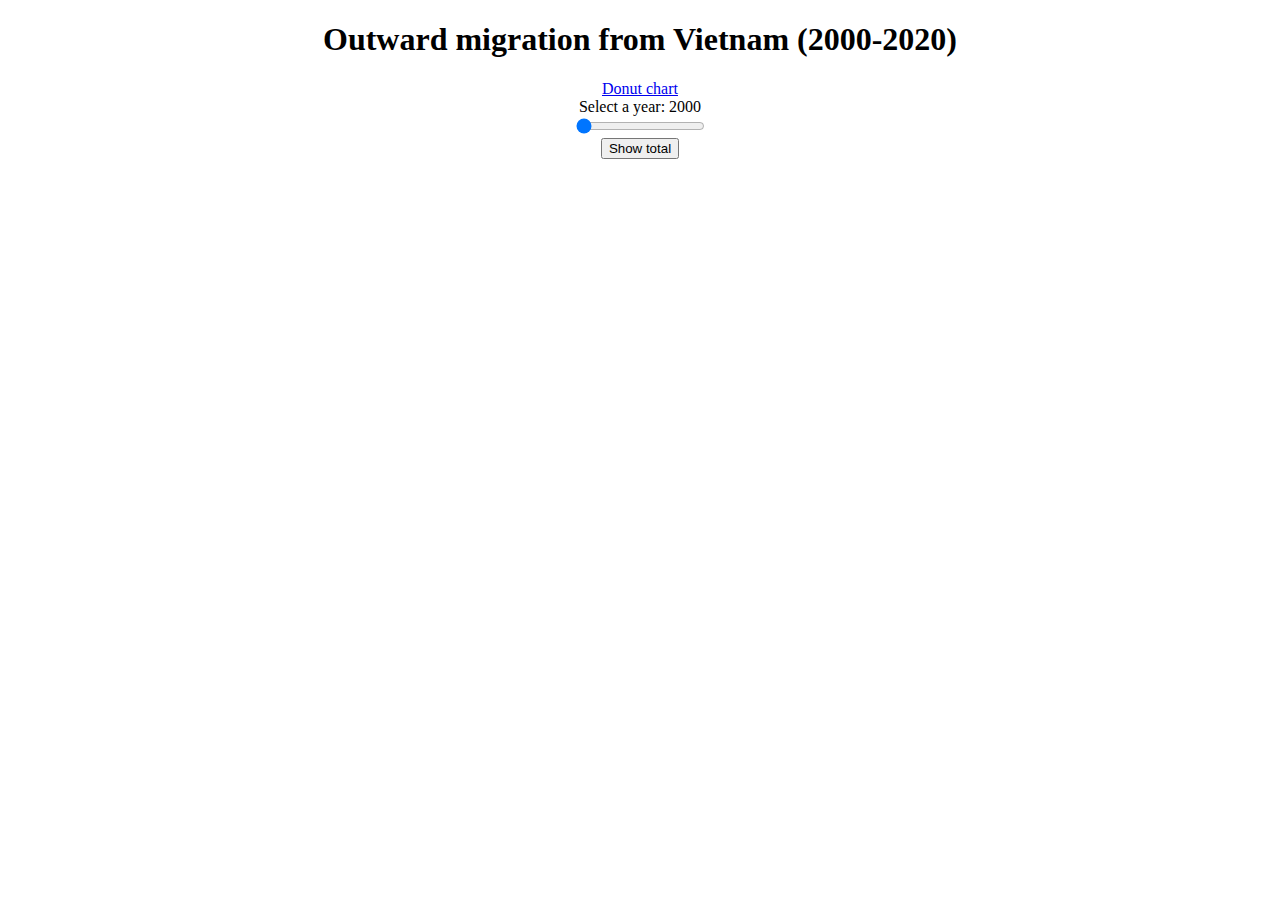
==== index.html @ e62413b9 "Tooltip modified" ====
<!DOCTYPE html>
<head>
    <meta charset="utf-8">
    <!-- Load d3.js -->
    <script src="https://d3js.org/d3.v6.js"></script>
    <script src="https://d3js.org/d3-scale-chromatic.v1.min.js"></script>
    <script src="https://d3js.org/d3-geo-projection.v2.min.js"></script>
    <title>COS30045 final project</title>
    
    <link rel="stylesheet" href="style.css">
</head>
<!-- Create an element where the map will take place -->
<body>
    <div class="center">
        <h1>Outward migration from Vietnam (2000-2020)</h1>
        <a href="./donut.html">Donut chart</a>
        <br>
        <span>Select a year: </span>
        <span id="yearLabel">2000</span>

        <div id="yearScroller">
            <input type="range" min="2000" max="2020" step="1" value="2000" id="yearSlider">
        </div>
        <button id="totalButton">Show total</button>
        <br>
        <script src="map.js"></script>
        <br>
        
    </div>
    
    <svg id="my_dataviz" width="1400" height="550">
    </svg>
    <div class="center" id="legend"></div>
</body>
---- style.css ----
.center {
    text-align: center;
}

#tooltip {
    position: absolute;
    padding: 10px;
    background-color: #fff;
    border: 1px solid #ccc;
    border-radius: 5px;
    pointer-events: none;
    opacity: 0;
    font-size: 14px;
    font-weight: bold;
  }
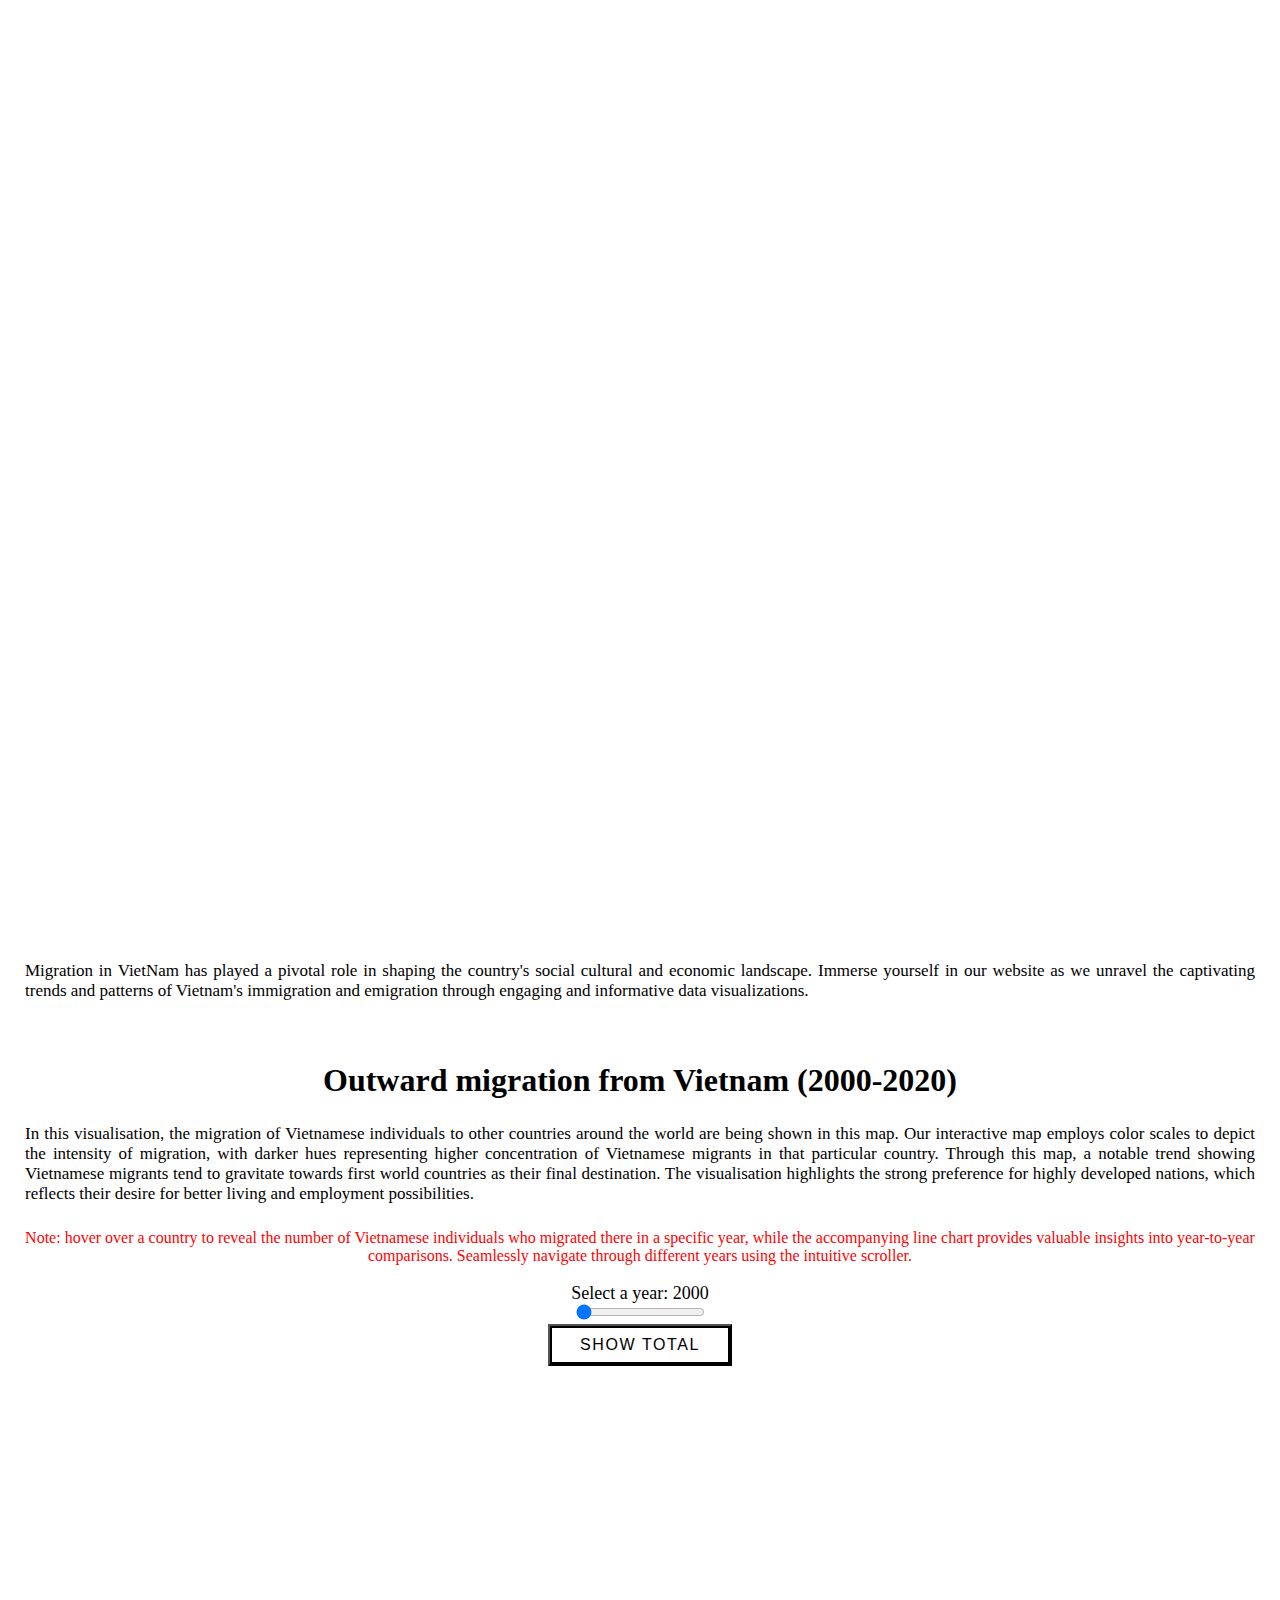
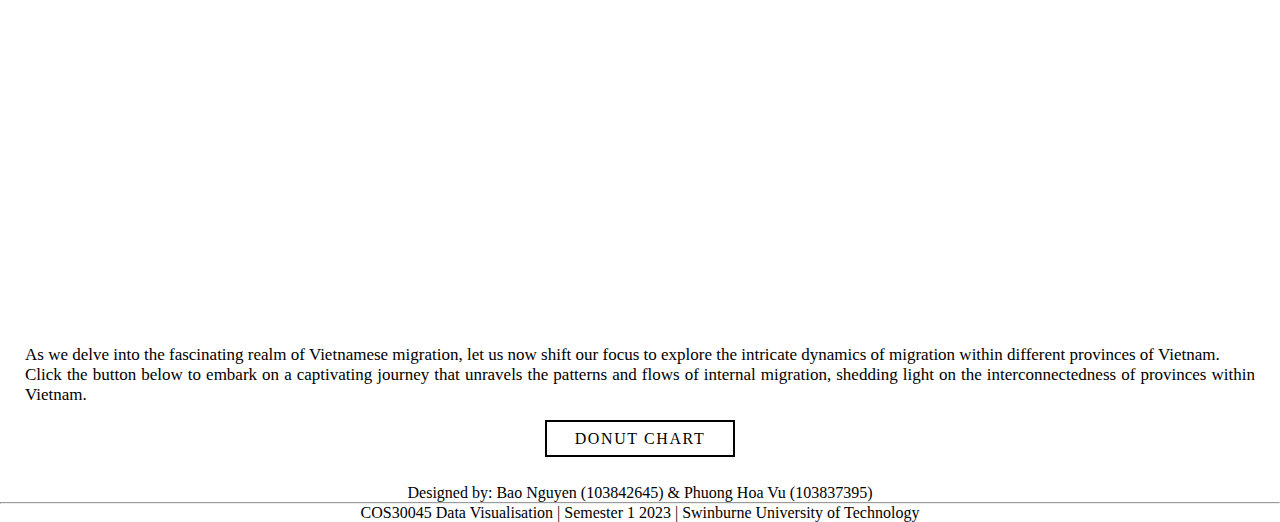
==== commit c7f2cd78: "website update" ====
--- a/index.html
+++ b/index.html
@@ -11,9 +11,33 @@
 </head>
 <!-- Create an element where the map will take place -->
 <body>
+    <div class="hero">
+        <h1 class="content"> Vietnam's Immigration & Emigration Patterns: <br>A 20-Year Analysis (2000-2020)</h1>
+    </div>
+
+    <br>
+    <br>
+    <!--Overview about migration-->
+    <div class="intro">
+        <p class="text">Migration in VietNam has played a pivotal role in shaping the country's social cultural and economic landscape.
+        Immerse yourself in our website as we unravel the captivating trends and patterns of Vietnam's immigration and emigration through engaging and informative data visualizations.</p>
+    </div>
+    <br>
+    <br>
     <div class="center">
         <h1>Outward migration from Vietnam (2000-2020)</h1>
-        <a href="./donut.html">Donut chart</a>
+        <p class="text">
+            In this visualisation, the migration of Vietnamese individuals to other countries around the world are being shown in this map. 
+            Our interactive map employs color scales to depict the intensity of migration, 
+            with darker hues representing higher concentration of Vietnamese migrants in that particular country.
+            Through this map, a notable trend showing Vietnamese migrants tend to gravitate towards first world countries as their final destination. 
+            The visualisation highlights the strong preference for highly developed nations, which reflects their desire for better living and employment possibilities.    
+        </p>
+        <p class="note">
+            Note: hover over a country to reveal the number of Vietnamese individuals who migrated there in a specific year, 
+            while the accompanying line chart provides valuable insights into year-to-year comparisons. 
+            Seamlessly navigate through different years using the intuitive scroller.
+        </p>
         <br>
         <span>Select a year: </span>
         <span id="yearLabel">2000</span>
@@ -21,14 +45,35 @@
         <div id="yearScroller">
             <input type="range" min="2000" max="2020" step="1" value="2000" id="yearSlider">
         </div>
-        <button id="totalButton">Show total</button>
-        <br>
-        <script src="map.js"></script>
-        <br>
+        <button id="totalButton"><span1>Show total</span1></button>
+        
         
     </div>
     
     <svg id="my_dataviz" width="1400" height="550">
     </svg>
     <div class="center" id="legend"></div>
+    
+    <script src="map.js"></script>
+    <div>
+        <p class="text">
+            As we delve into the fascinating realm of Vietnamese migration, 
+            let us now shift our focus to explore the intricate dynamics of migration within different provinces of Vietnam. 
+            <br>Click the button below to embark on a captivating journey that unravels the patterns and flows of internal migration, 
+            shedding light on the interconnectedness of provinces within Vietnam.
+        </p>
+        <a href="./donut.html"  style=" --clr:#1e9bff"><span1>Donut chart</span1></a>
+        <br>
+        <br>
+    </div>
+
+    <br>
+   
+    <p> Designed by: Bao Nguyen (103842645)   & Phuong Hoa Vu (103837395)</p>
 </body>
+<footer>
+    <hr>
+    
+       <p>COS30045 Data Visualisation | Semester 1 2023 | Swinburne University of Technology</p>
+</footer>
+</html>
--- a/style.css
+++ b/style.css
@@ -1,15 +1,127 @@
+*
+{
+  padding: 0;
+  margin: 0;
+  box-sizing: border-box;
+}
+
+.hero 
+{
+  height: 100vh;
+  width: 100%;
+  background-image: url(https://scienceline.org/wp-content/uploads/2020/09/Out_of_Ethiopia_shadow_WALK_clouds_text.gif);
+  background-position: center;
+  background-size: cover;
+  color: #fff;
+  
+}
+
+.content
+{
+  color: #fff;
+  position: absolute;
+  top: 50%;
+  left: 10%;
+  transform: translateY(-50%);
+  z-index: 2;
+  font-size: 50px;
+  margin: 10px 0 30px;
+  line-height: 80px;
+}
+
+.note
+{
+  color: red;
+}
+.text
+{
+  font-size: 17px;
+  text-align: justify;
+  padding: 25px;
+}
+
+body, footer
+{
+  justify-content: center;
+  align-items: center;
+  text-align: center;
+  overflow-x: hidden;
+}
+
+span
+{
+  font-size: 18px;
+}
+
+/* button */
+a, button
+{
+  position: relative;
+  background: #000;
+  color: #000;
+  text-decoration: none;
+  text-transform: uppercase;
+  font-size: 1em;
+  letter-spacing: 0.1em;
+  font-weight: 200;
+  padding: 10px 30px;
+  transition: 0.5s;
+}
+a:hover, button:hover
+{
+  background: var(--clr);
+  color: var(--clr);
+  letter-spacing: 0.25em;
+  box-shadow: 0 0 35px var(--clr);
+}
+
+a:before, button:before
+{
+  content: "";
+  position: absolute;
+  inset: 2px;
+  background: white;
+
+}
+
+a span1, button span1
+{
+  position: relative;
+  z-index: 1;
+}
+
 .center {
     text-align: center;
 }
+#tooltip h3 {
+    margin:2px;
+    font-size:14px;
+}
 
 #tooltip {
-    position: absolute;
-    padding: 10px;
-    background-color: #fff;
-    border: 1px solid #ccc;
-    border-radius: 5px;
-    pointer-events: none;
-    opacity: 0;
-    font-size: 14px;
-    font-weight: bold;
-  }+        position: absolute;           
+        background:rgba(0,0,0,0.8);
+        text-align: left;
+        border:5px;
+        border-radius:5px;
+        font: 12px sans-serif;        
+        width:auto;
+        padding:6px;
+        color:white;
+        opacity:0;
+        pointer-events: none;
+}
+
+.year.label {
+    font: 300 2.5em "Inter";
+    fill: gray;
+  }
+  
+  .helper.label {
+    font: 150 1em "Inter";
+    fill: gray;
+  }
+
+
+
+  /* https://scienceline.org/2020/09/invasive-humans/ */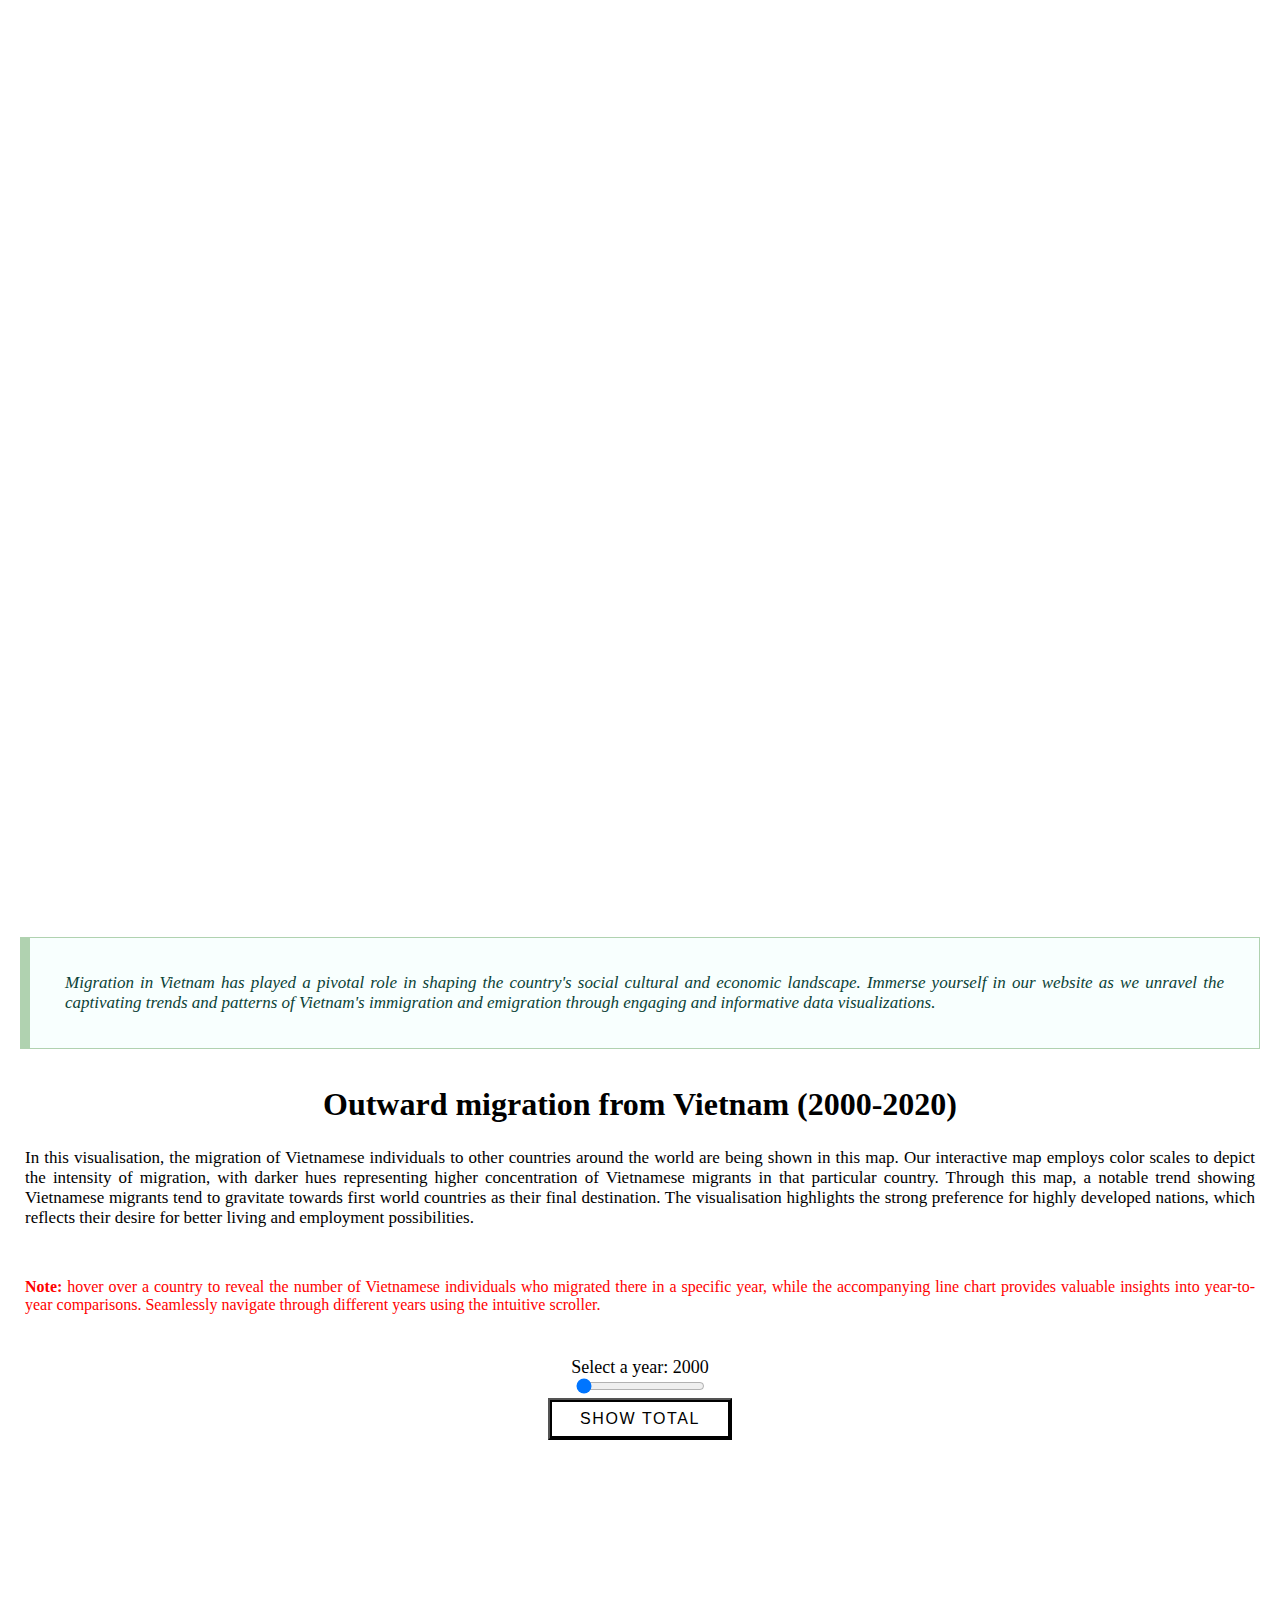
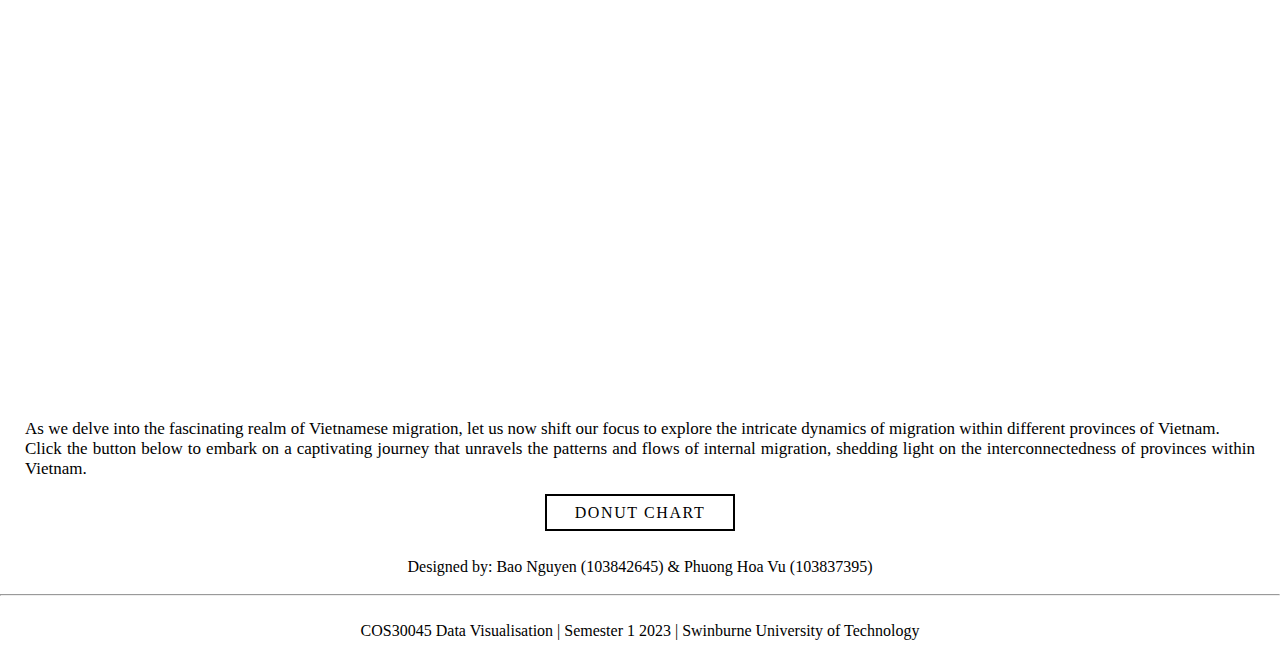
==== commit a64c3109: "introduction" ====
--- a/index.html
+++ b/index.html
@@ -18,10 +18,10 @@
     <br>
     <br>
     <!--Overview about migration-->
-    <div class="intro">
-        <p class="text">Migration in VietNam has played a pivotal role in shaping the country's social cultural and economic landscape.
+    <blockquote class="blockquote blockquote-bordered">
+        <p class="text">Migration in Vietnam has played a pivotal role in shaping the country's social cultural and economic landscape.
         Immerse yourself in our website as we unravel the captivating trends and patterns of Vietnam's immigration and emigration through engaging and informative data visualizations.</p>
-    </div>
+        </blockquote>
     <br>
     <br>
     <div class="center">
@@ -34,7 +34,7 @@
             The visualisation highlights the strong preference for highly developed nations, which reflects their desire for better living and employment possibilities.    
         </p>
         <p class="note">
-            Note: hover over a country to reveal the number of Vietnamese individuals who migrated there in a specific year, 
+            <b>Note:</b> hover over a country to reveal the number of Vietnamese individuals who migrated there in a specific year, 
             while the accompanying line chart provides valuable insights into year-to-year comparisons. 
             Seamlessly navigate through different years using the intuitive scroller.
         </p>
@@ -50,8 +50,10 @@
         
     </div>
     
-    <svg id="my_dataviz" width="1400" height="550">
-    </svg>
+    <svg id="my_dataviz" width="1400" height="550" ></svg>
+   
+    
+    
     <div class="center" id="legend"></div>
     
     <script src="map.js"></script>
@@ -71,8 +73,9 @@
    
     <p> Designed by: Bao Nguyen (103842645)   & Phuong Hoa Vu (103837395)</p>
 </body>
+<br>
+<hr>
 <footer>
-    <hr>
     
        <p>COS30045 Data Visualisation | Semester 1 2023 | Swinburne University of Technology</p>
 </footer>
--- a/style.css
+++ b/style.css
@@ -12,26 +12,49 @@
   background-image: url(https://scienceline.org/wp-content/uploads/2020/09/Out_of_Ethiopia_shadow_WALK_clouds_text.gif);
   background-position: center;
   background-size: cover;
+  background-attachment: fixed;
   color: #fff;
   
 }
 
-.content
-{
+
+.content {
   color: #fff;
   position: absolute;
   top: 50%;
-  left: 10%;
-  transform: translateY(-50%);
+  left: 50%;
+  transform: translate(-50%, -50%);
+  text-align: center;
   z-index: 2;
-  font-size: 50px;
-  margin: 10px 0 30px;
-  line-height: 80px;
+  font-size: 4vw;
+  line-height: 6vw;
+  white-space: nowrap; 
+}
+
+.blockquote
+{
+  max-width: 100vw  ;
+  margin: 1px 20px;
+  padding: 10px;
+  background: #f8fffe;
+  border: 1px solid #b0d2b0;
+  color: #0b4237;
+  box-sizing: border-box;
+  font-style: italic;
+  font-family: "Gelasio", serif;
+  font-size: 1.15em;
+}
+
+.blockquote-bordered
+{
+  border-left-width: 10px;
 }
 
 .note
 {
   color: red;
+  text-align: justify;
+  padding: 25px;
 }
 .text
 {
@@ -46,6 +69,11 @@
   align-items: center;
   text-align: center;
   overflow-x: hidden;
+}
+
+footer
+{
+padding: 2%;
 }
 
 span
@@ -122,6 +150,5 @@
     fill: gray;
   }
 
-
-
+ 
   /* https://scienceline.org/2020/09/invasive-humans/ */